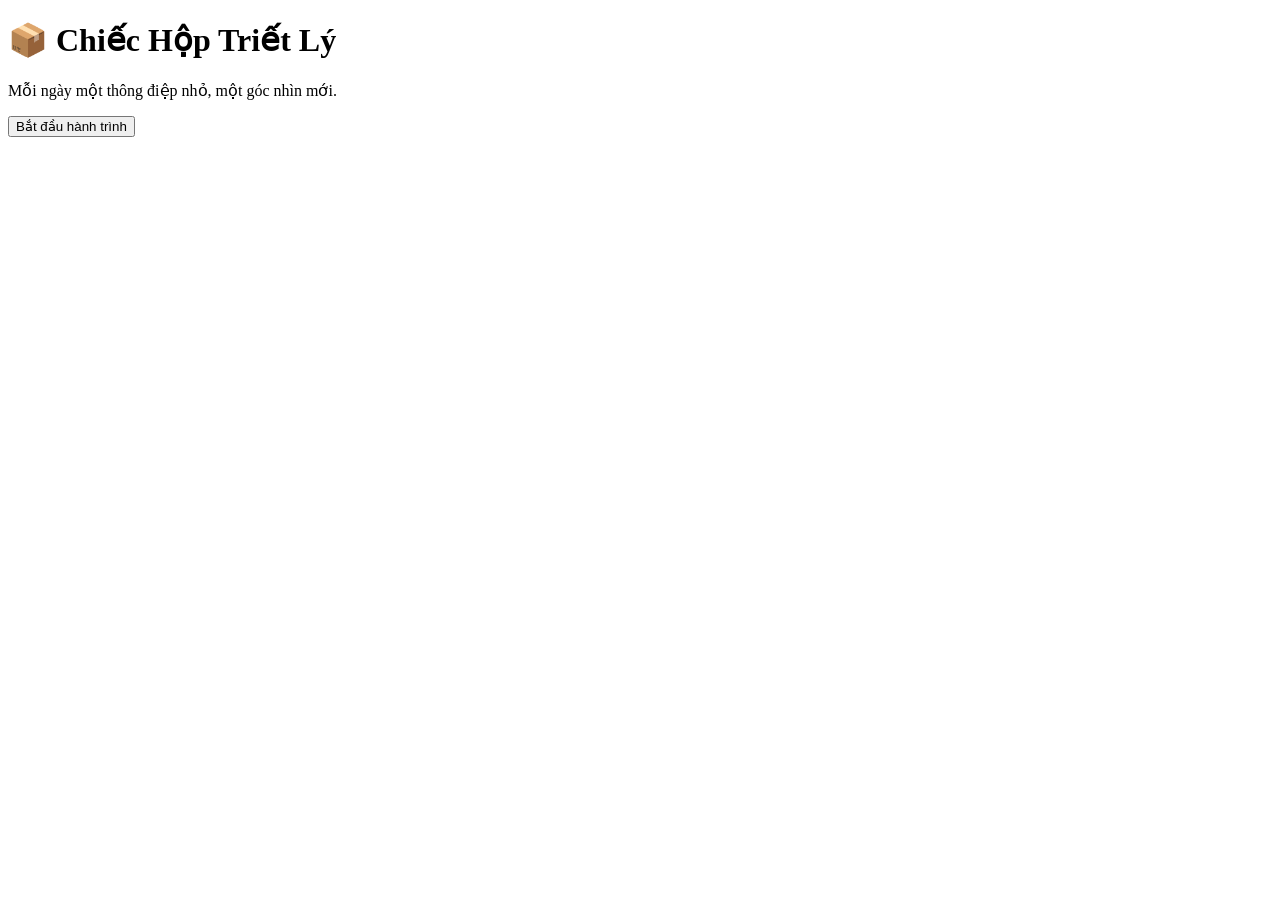
==== index.html @ c17eb685 "Create index.html" ====
<!DOCTYPE html>
<html lang="vi">
<head>
<meta charset="UTF-8">
<meta name="viewport" content="width=device-width, initial-scale=1.0">
<title>Chiếc Hộp Triết Lý</title>
</head>

<body>

<h1>📦 Chiếc Hộp Triết Lý</h1>

<p>
Mỗi ngày một thông điệp nhỏ,
một góc nhìn mới.
</p>

<button>Bắt đầu hành trình</button>

</body>
</html>
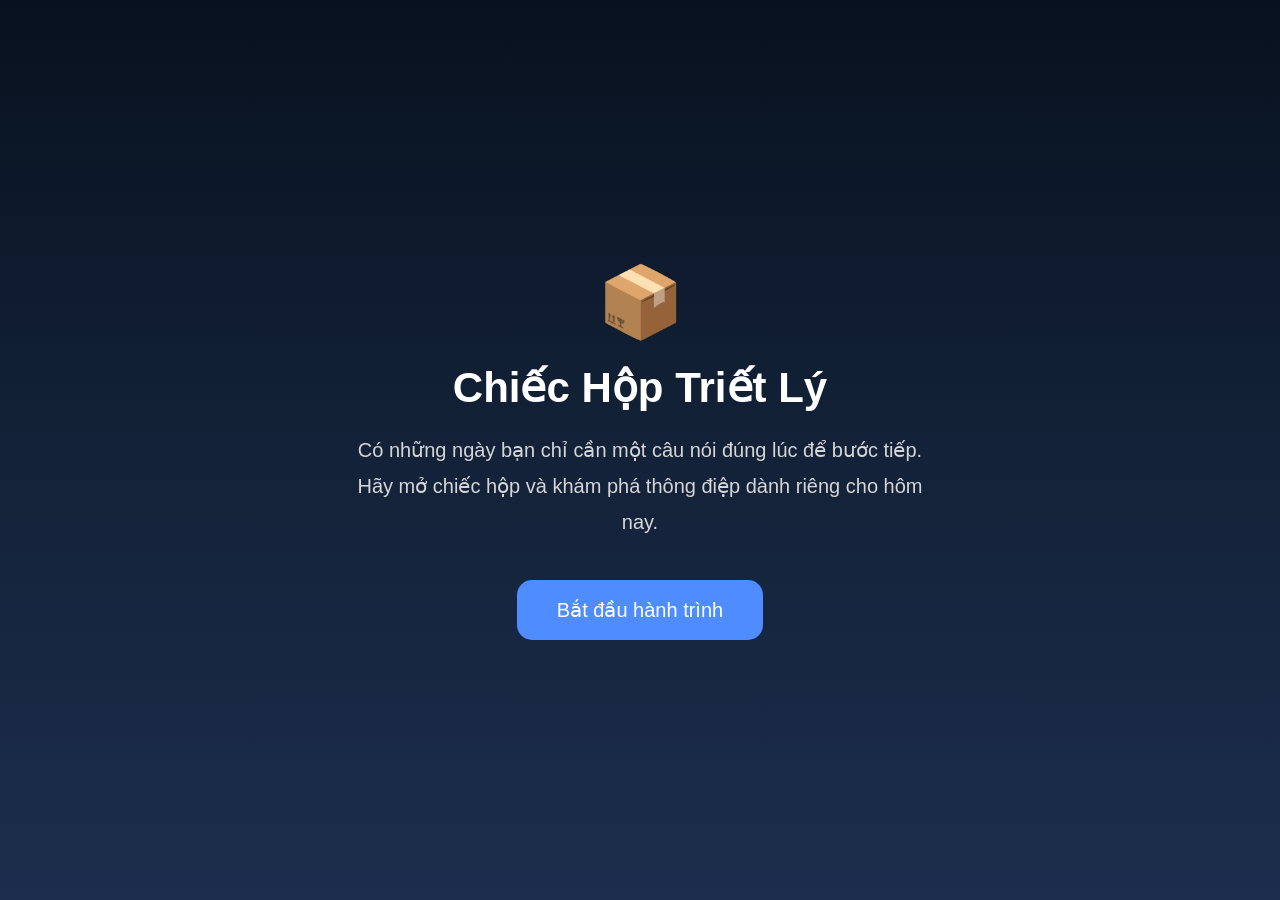
==== commit 667a29fb: "Update index.html" ====
--- a/index.html
+++ b/index.html
@@ -1,21 +1,57 @@
 <!DOCTYPE html>
+
 <html lang="vi">
+
 <head>
+
 <meta charset="UTF-8">
-<meta name="viewport" content="width=device-width, initial-scale=1.0">
+
+<meta name="viewport"
+content="width=device-width, initial-scale=1.0">
+
 <title>Chiếc Hộp Triết Lý</title>
+
+<link rel="stylesheet"
+href="style.css">
+
 </head>
 
 <body>
 
-<h1>📦 Chiếc Hộp Triết Lý</h1>
+<div class="container">
 
-<p>
-Mỗi ngày một thông điệp nhỏ,
-một góc nhìn mới.
+<div class="logo">
+
+📦
+
+</div>
+
+<h1>
+
+Chiếc Hộp Triết Lý
+
+</h1>
+
+<p class="desc">
+
+Có những ngày bạn chỉ cần
+một câu nói đúng lúc
+để bước tiếp.
+
+Hãy mở chiếc hộp
+và khám phá thông điệp
+dành riêng cho hôm nay.
+
 </p>
 
-<button>Bắt đầu hành trình</button>
+<button>
+
+Bắt đầu hành trình
+
+</button>
+
+</div>
 
 </body>
+
 </html>
--- a/style.css
+++ b/style.css
@@ -0,0 +1,82 @@
+*{
+    margin:0;
+    padding:0;
+    box-sizing:border-box;
+}
+
+body{
+    background:linear-gradient(180deg,#08111f,#132238,#1c2d4d);
+    color:white;
+    font-family:Arial,sans-serif;
+    min-height:100vh;
+
+    display:flex;
+    justify-content:center;
+    align-items:center;
+
+    text-align:center;
+
+    padding:20px;
+}
+
+.container{
+
+    max-width:600px;
+
+}
+
+.logo{
+
+    font-size:70px;
+
+    margin-bottom:20px;
+
+}
+
+h1{
+
+    font-size:42px;
+
+    margin-bottom:20px;
+
+}
+
+.desc{
+
+    font-size:20px;
+
+    color:#d6d6d6;
+
+    line-height:1.8;
+
+    margin-bottom:40px;
+
+}
+
+button{
+
+    background:#4f8cff;
+
+    color:white;
+
+    border:none;
+
+    padding:18px 40px;
+
+    border-radius:15px;
+
+    font-size:20px;
+
+    cursor:pointer;
+
+    transition:.3s;
+
+}
+
+button:hover{
+
+    transform:scale(1.05);
+
+    background:#2f73ff;
+
+}
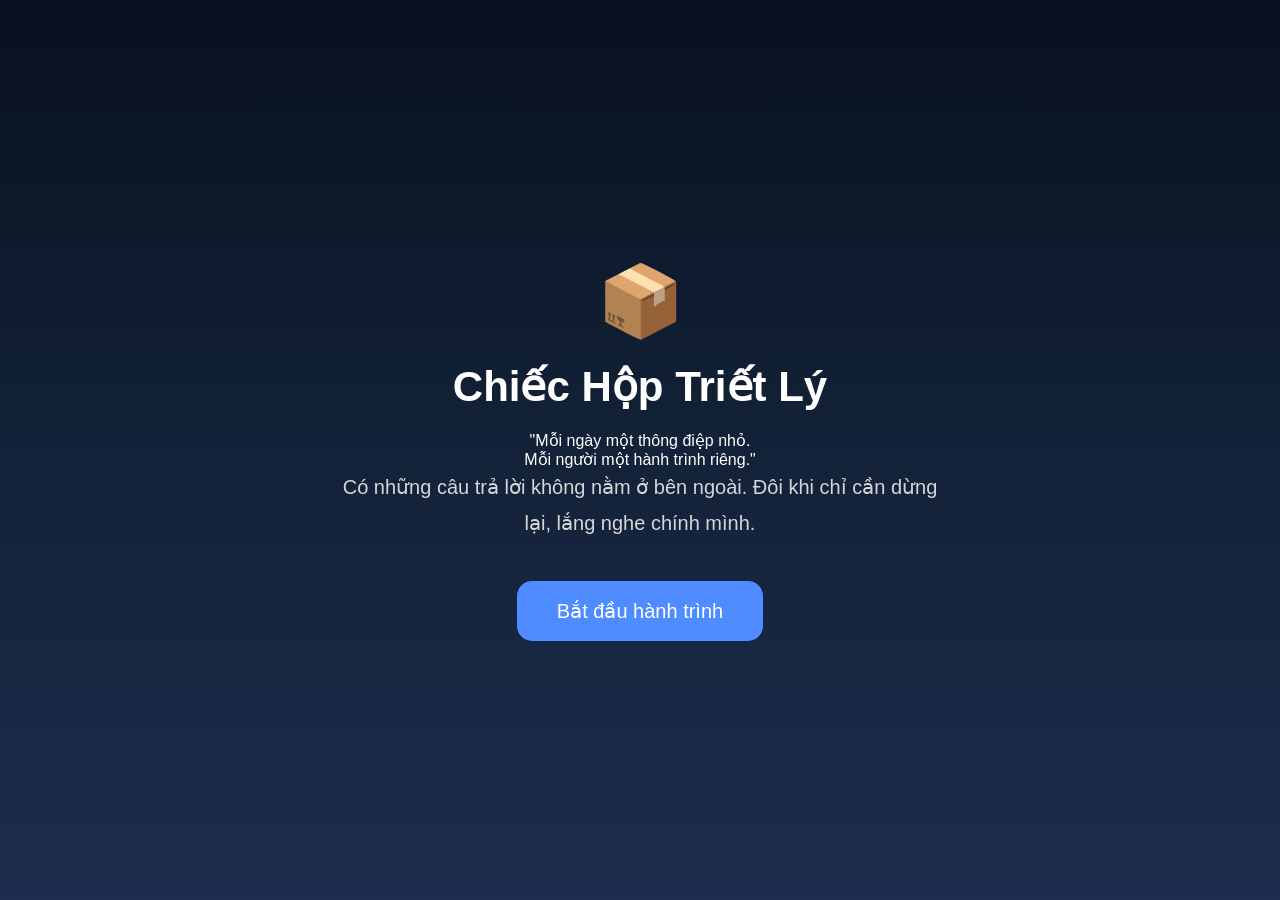
==== commit 1cf31b78: "Update index.html" ====
--- a/index.html
+++ b/index.html
@@ -1,22 +1,25 @@
 <!DOCTYPE html>
-
 <html lang="vi">
 
 <head>
 
 <meta charset="UTF-8">
-
-<meta name="viewport"
-content="width=device-width, initial-scale=1.0">
+<meta name="viewport" content="width=device-width, initial-scale=1.0">
 
 <title>Chiếc Hộp Triết Lý</title>
 
-<link rel="stylesheet"
-href="style.css">
+<link rel="preconnect" href="https://fonts.googleapis.com">
+<link rel="preconnect" href="https://fonts.gstatic.com" crossorigin>
+
+<link href="https://fonts.googleapis.com/css2?family=Poppins:wght@300;400;600;700&display=swap" rel="stylesheet">
+
+<link rel="stylesheet" href="style.css">
 
 </head>
 
 <body>
+
+<div class="stars"></div>
 
 <div class="container">
 
@@ -32,17 +35,24 @@
 
 </h1>
 
+<p class="quote">
+
+"Mỗi ngày một thông điệp nhỏ.<br>
+Mỗi người một hành trình riêng."
+
+</p>
+
 <p class="desc">
 
-Có những ngày bạn chỉ cần
-một câu nói đúng lúc
-để bước tiếp.
+Có những câu trả lời
+không nằm ở bên ngoài.
 
-Hãy mở chiếc hộp
-và khám phá thông điệp
-dành riêng cho hôm nay.
+Đôi khi chỉ cần dừng lại,
+lắng nghe chính mình.
 
 </p>
+
+<a href="pages/survey.html">
 
 <button>
 
@@ -50,7 +60,11 @@
 
 </button>
 
+</a>
+
 </div>
+
+<script src="script.js"></script>
 
 </body>
 
--- a/style.css
+++ b/style.css
@@ -80,3 +80,48 @@
     background:#2f73ff;
 
 }
+.container{
+
+    opacity:0;
+
+    transform:translateY(40px);
+
+    transition:1s;
+
+}
+
+.container.show{
+
+    opacity:1;
+
+    transform:translateY(0);
+
+}
+
+.logo{
+
+    animation:float 3s ease-in-out infinite;
+
+}
+
+@keyframes float{
+
+    0%{
+
+        transform:translateY(0px);
+
+    }
+
+    50%{
+
+        transform:translateY(-10px);
+
+    }
+
+    100%{
+
+        transform:translateY(0px);
+
+    }
+
+}
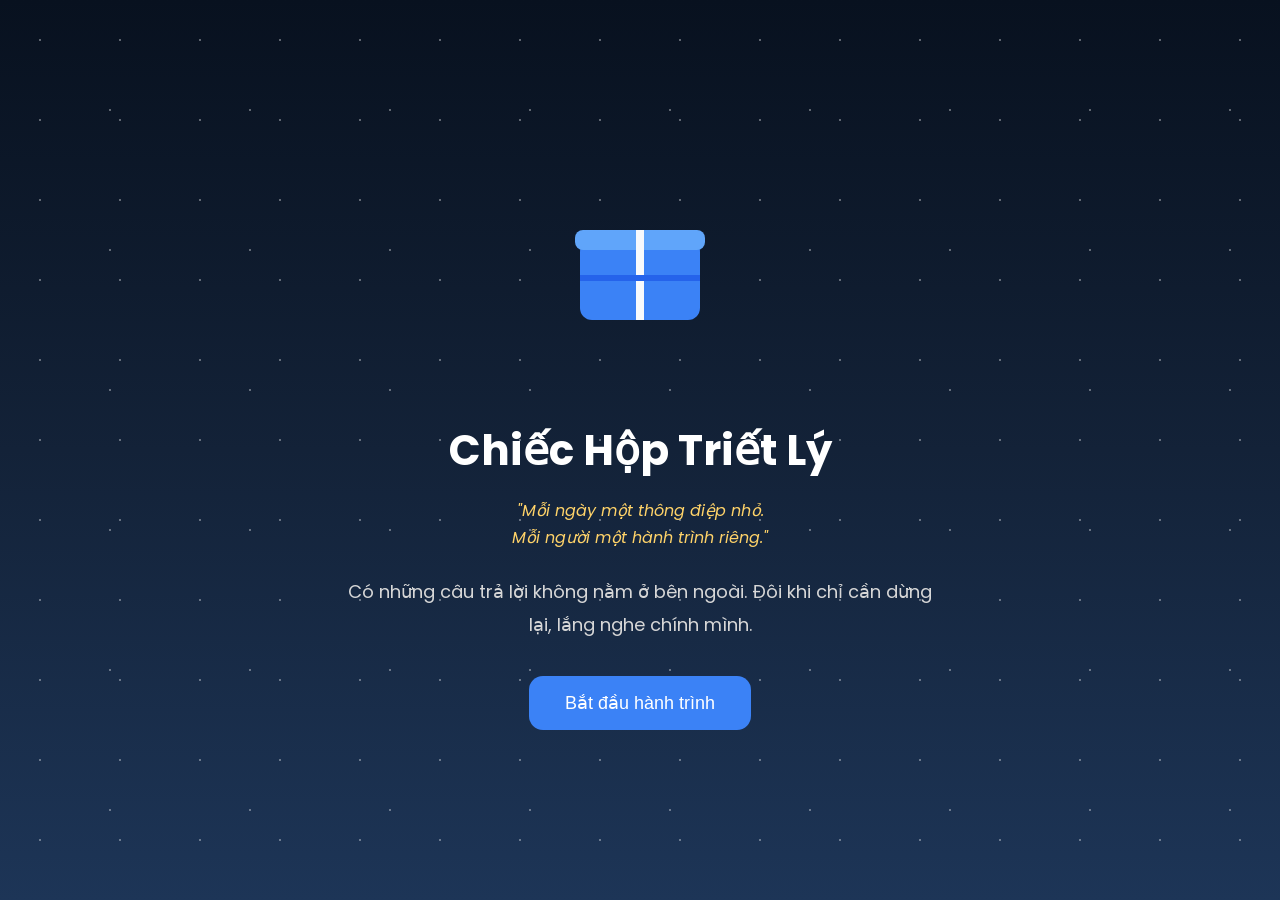
==== commit 21e9a098: "Update index.html" ====
--- a/index.html
+++ b/index.html
@@ -22,12 +22,15 @@
 <div class="stars"></div>
 
 <div class="container">
-
 <div class="logo">
 
-📦
+<img
+src="assets/images/box.svg"
+alt="Chiếc Hộp Triết Lý"
+class="boxLogo">
 
 </div>
+
 
 <h1>
 
--- a/style.css
+++ b/style.css
@@ -1,3 +1,8 @@
+/* =====================================================
+   Chiếc Hộp Triết Lý
+   Version 0.3 - Build 001
+===================================================== */
+
 *{
     margin:0;
     padding:0;
@@ -5,23 +10,83 @@
 }
 
 body{
-    background:linear-gradient(180deg,#08111f,#132238,#1c2d4d);
-    color:white;
-    font-family:Arial,sans-serif;
+    font-family:'Poppins',sans-serif;
+    background:linear-gradient(180deg,#08111f,#132238,#1d3557);
+    color:#fff;
     min-height:100vh;
+    overflow:hidden;
 
     display:flex;
     justify-content:center;
     align-items:center;
 
+    position:relative;
+}
+
+/* ====== Nền sao ====== */
+
+.stars{
+    position:absolute;
+    inset:0;
+
+    background-image:
+    radial-gradient(white 1px,transparent 1px),
+    radial-gradient(white 1px,transparent 1px);
+
+    background-size:80px 80px,140px 140px;
+    background-position:0 0,40px 40px;
+
+    opacity:.35;
+
+    animation:starsMove 25s linear infinite;
+}
+
+@keyframes starsMove{
+
+    from{
+
+        transform:translateY(0);
+
+    }
+
+    to{
+
+        transform:translateY(80px);
+
+    }
+
+}
+
+/* ====== Nội dung ====== */
+
+.container{
+
+    width:90%;
+    max-width:600px;
+
     text-align:center;
 
-    padding:20px;
-}
-
-.container{
-
-    max-width:600px;
+    z-index:2;
+
+    animation:fadeUp 1.2s;
+
+}
+
+@keyframes fadeUp{
+
+    from{
+
+        opacity:0;
+        transform:translateY(40px);
+
+    }
+
+    to{
+
+        opacity:1;
+        transform:translateY(0);
+
+    }
 
 }
 
@@ -31,97 +96,199 @@
 
     margin-bottom:20px;
 
+    animation:float 3s ease-in-out infinite;
+
+}
+
+@keyframes float{
+
+    0%{
+
+        transform:translateY(0);
+
+    }
+
+    50%{
+
+        transform:translateY(-10px);
+
+    }
+
+    100%{
+
+        transform:translateY(0);
+
+    }
+
 }
 
 h1{
 
     font-size:42px;
 
+    margin-bottom:15px;
+
+}
+
+.quote{
+
+    color:#ffd369;
+
+    font-style:italic;
+
+    line-height:1.7;
+
+    margin-bottom:25px;
+
+}
+
+.desc{
+
+    color:#d7d7d7;
+
+    line-height:1.8;
+
+    margin-bottom:35px;
+
+    font-size:18px;
+
+}
+
+button{
+
+    background:#3b82f6;
+
+    color:white;
+
+    border:none;
+
+    padding:16px 36px;
+
+    border-radius:14px;
+
+    font-size:18px;
+
+    cursor:pointer;
+
+    transition:.3s;
+
+}
+
+button:hover{
+
+    background:#2563eb;
+
+    transform:scale(1.05);
+
+}
+/* =====================================
+   Survey
+===================================== */
+
+.step{
+
+    color:#ffd369;
+
     margin-bottom:20px;
 
-}
-
-.desc{
-
-    font-size:20px;
-
-    color:#d6d6d6;
-
-    line-height:1.8;
-
-    margin-bottom:40px;
-
-}
-
-button{
-
-    background:#4f8cff;
+    font-size:18px;
+
+}
+
+.progress{
+
+    width:100%;
+
+    height:10px;
+
+    background:#26334d;
+
+    border-radius:20px;
+
+    overflow:hidden;
+
+    margin-bottom:35px;
+
+}
+
+#progressBar{
+
+    width:0%;
+
+    height:100%;
+
+    background:#3b82f6;
+
+    transition:.5s;
+
+}
+
+#question{
+
+    font-size:28px;
+
+    margin-bottom:30px;
+
+    line-height:1.5;
+
+}
+
+#answers{
+
+    display:flex;
+
+    flex-direction:column;
+
+    gap:15px;
+
+    margin-bottom:35px;
+
+}
+
+.answerBtn{
+
+    padding:18px;
+
+    border:none;
+
+    border-radius:15px;
+
+    background:#1f2f4d;
 
     color:white;
 
+    font-size:18px;
+
+    cursor:pointer;
+
+    transition:.3s;
+
+}
+
+.answerBtn:hover{
+
+    background:#2d4f87;
+
+}
+
+.answerBtn.selected{
+
+    background:#3b82f6;
+
+}
+
+.textAnswer{
+
+    width:100%;
+
+    padding:16px;
+
     border:none;
 
-    padding:18px 40px;
-
-    border-radius:15px;
-
-    font-size:20px;
-
-    cursor:pointer;
-
-    transition:.3s;
-
-}
-
-button:hover{
-
-    transform:scale(1.05);
-
-    background:#2f73ff;
-
-}
-.container{
-
-    opacity:0;
-
-    transform:translateY(40px);
-
-    transition:1s;
-
-}
-
-.container.show{
-
-    opacity:1;
-
-    transform:translateY(0);
-
-}
-
-.logo{
-
-    animation:float 3s ease-in-out infinite;
-
-}
-
-@keyframes float{
-
-    0%{
-
-        transform:translateY(0px);
-
-    }
-
-    50%{
-
-        transform:translateY(-10px);
-
-    }
-
-    100%{
-
-        transform:translateY(0px);
-
-    }
-
-}
+    border-radius:12px;
+
+    font-size:18px;
+
+    outline:none;
+
+}
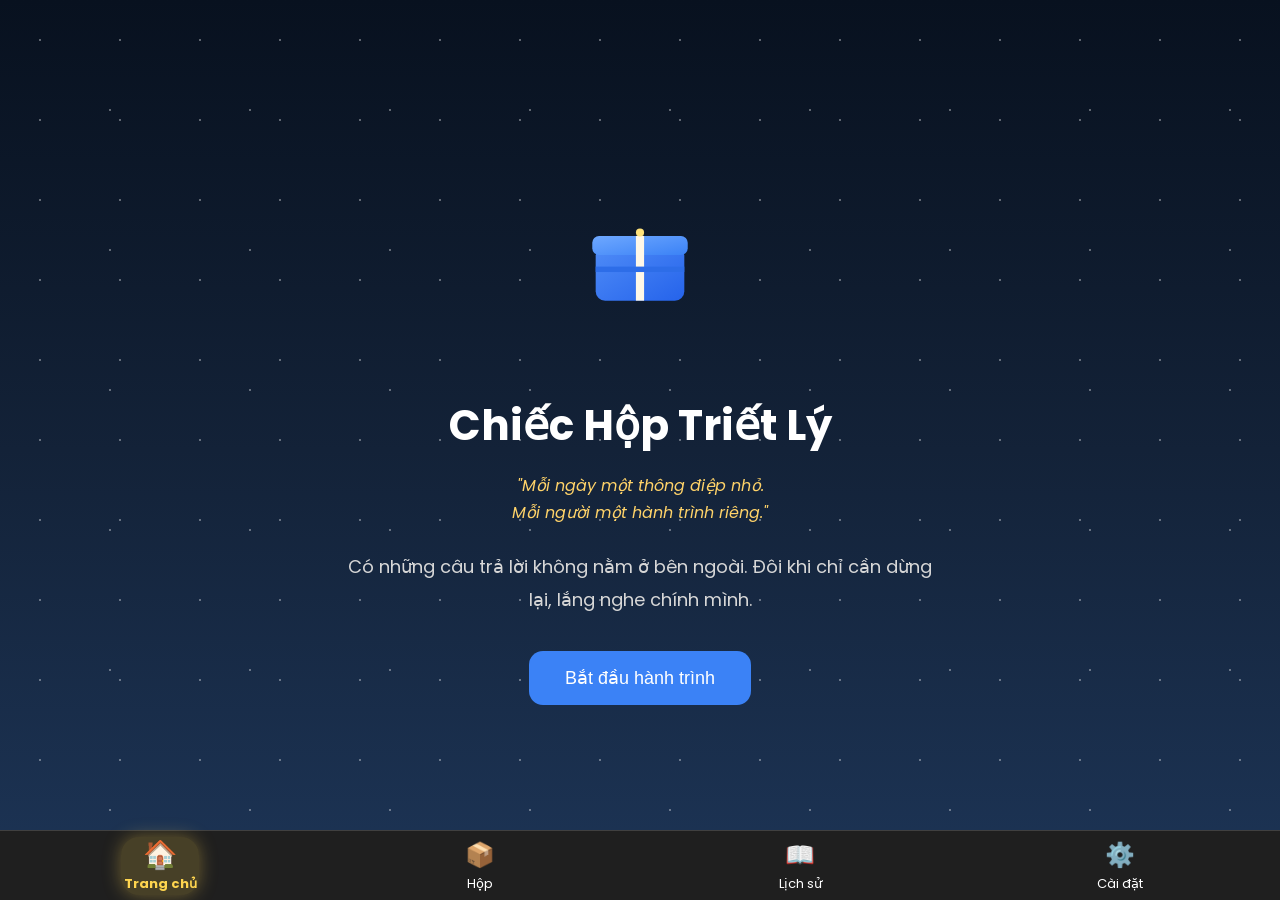
==== commit 85b29aa5: "Update index.html" ====
--- a/index.html
+++ b/index.html
@@ -16,7 +16,29 @@
 <link rel="stylesheet" href="style.css">
 
 </head>
+<div class="bottomNav">
 
+<a href="index.html" class="navItem active">
+<span>🏠</span>
+Trang chủ
+</a>
+
+<a href="pages/choose-box.html" class="navItem">
+<span>📦</span>
+Hộp
+</a>
+
+<a href="pages/history.html" class="navItem">
+<span>📖</span>
+Lịch sử
+</a>
+
+<a href="#" class="navItem">
+<span>⚙️</span>
+Cài đặt
+</a>
+
+</div>
 <body>
 
 <div class="stars"></div>
--- a/style.css
+++ b/style.css
@@ -82,7 +82,73 @@
     }
 
     to{
-
+/* ================================
+   Magic Light
+================================ */
+
+.boxContainer{
+
+    position:relative;
+
+    display:flex;
+
+    justify-content:center;
+
+    align-items:center;
+
+    margin-bottom:30px;
+
+}
+
+.boxContainer::before{
+
+    content:"";
+
+    position:absolute;
+
+    width:140px;
+
+    height:140px;
+
+    background:#60A5FA;
+
+    border-radius:50%;
+
+    filter:blur(45px);
+
+    opacity:.35;
+
+    animation:magicGlow 2.8s ease-in-out infinite;
+
+}
+
+@keyframes magicGlow{
+
+0%{
+
+opacity:.20;
+
+transform:scale(.9);
+
+}
+
+50%{
+
+opacity:.55;
+
+transform:scale(1.15);
+
+}
+
+100%{
+
+opacity:.20;
+
+transform:scale(.9);
+
+}
+
+}
         opacity:1;
         transform:translateY(0);
 
@@ -292,3 +358,414 @@
     outline:none;
 
 }
+@keyframes breathe{
+
+0%{
+transform:scale(1);
+}
+
+50%{
+transform:scale(1.05);
+}
+
+100%{
+transform:scale(1);
+}
+
+}
+
+.boxLogo{
+
+width:150px;
+
+animation:breathe 3s infinite ease-in-out;
+
+transition:.3s;
+
+}
+.boxLogo:hover{
+
+transform:scale(1.08);
+
+filter:drop-shadow(0 0 18px #60A5FA);
+
+}
+#lightEffect{
+
+position:absolute;
+
+width:160px;
+
+height:160px;
+
+background:#60A5FA;
+
+border-radius:50%;
+
+filter:blur(40px);
+
+opacity:0;
+
+transition:.5s;
+
+z-index:-1;
+
+}
+
+#lightEffect.active{
+
+opacity:.6;
+
+}
+#questionNumber{
+    color:#9dd9d9;
+    margin-bottom:15px;
+}
+
+#questionText{
+    font-size:30px;
+    margin-bottom:35px;
+    line-height:1.4;
+}
+#options{
+    display:flex;
+    flex-direction:column;
+    align-items:center;
+    gap:16px;
+    margin-top:30px;
+}
+.optionBtn{
+    width:90%;
+    max-width:320px;
+    padding:18px;
+    font-size:24px;
+    border:none;
+    border-radius:18px;
+    margin:0;
+}
+
+.optionBtn:hover{
+
+    background:#4f8cff;
+
+}
+#suggestText{
+
+font-size:24px;
+
+font-weight:bold;
+
+color:#FFD54F;
+
+margin:25px 0;
+
+text-align:center;
+
+}
+
+.recommend{
+
+border:4px solid gold !important;
+
+box-shadow:0 0 25px gold;
+
+transform:scale(1.05);
+
+transition:.3s;
+
+}
+#scoreBoard{
+
+    width:90%;
+
+    max-width:450px;
+
+    margin:30px auto;
+
+}
+
+.scoreItem{
+
+    display:flex;
+
+    flex-direction:column;
+
+    justify-content:space-between;
+
+    padding:18px;
+
+    border-radius:20px;
+
+    background:#ffffff15;
+
+}
+
+.scoreTitle{
+
+    display:flex;
+
+    justify-content:space-between;
+
+    align-items:center;
+
+    font-size:22px;
+
+    font-weight:bold;
+
+    margin-bottom:12px;
+
+}
+.scoreItem button{
+
+    margin-top:15px;
+
+    width:100%;
+
+}
+.scoreTitle span:first-child{
+
+    white-space:nowrap;
+
+}
+}
+
+.progress{
+
+    width:100%;
+
+    height:12px;
+
+    background:#ffffff22;
+
+    border-radius:20px;
+
+    overflow:hidden;
+
+}
+.progressFill{
+
+    width:0%;
+
+    height:100%;
+
+    border-radius:20px;
+
+    transition:width 1s ease;
+
+}
+
+#philosophyBar{
+
+    background:#4A90E2;
+
+}
+
+#loveBar{
+
+    background:#FF5A8A;
+
+}
+
+#motivationBar{
+
+    background:#FF9800;
+
+}
+
+#peaceBar{
+
+    background:#4CAF50;
+
+}
+  .recommendCard{
+
+    transform:scale(1.03);
+
+    box-shadow:0 0 25px rgba(255,215,0,.35);
+
+    transition:.35s;
+
+  }  
+.recommendBar{
+
+    box-shadow:
+        0 0 8px currentColor,
+        0 0 16px currentColor;
+
+    animation: glow 1.5s infinite alternate;
+
+}
+@keyframes glow{
+
+    from{
+
+        filter:brightness(1);
+
+    }
+
+    to{
+
+        filter:brightness(1.4);
+
+    }
+
+}
+.historyCard{
+
+    background:#ffffff15;
+
+    padding:16px;
+
+    margin:16px 0;
+
+    border-radius:16px;
+
+    color:white;
+
+}
+
+.historyCard h3{
+
+    color:#FFD54F;
+
+    margin-bottom:10px;
+
+}
+.scoreGrid{
+
+    display:grid;
+
+    grid-template-columns:1fr 1fr;
+
+    gap:18px;
+
+    margin-top:25px;
+
+}
+.bottomNav{
+
+    position:fixed;
+
+    bottom:0;
+
+    left:0;
+
+    width:100%;
+
+    height:70px;
+
+    background:#1f1f1f;
+
+    display:flex;
+
+    justify-content:space-around;
+
+    align-items:center;
+
+    border-top:1px solid rgba(255,255,255,.15);
+
+    z-index:999;
+
+}
+
+.navItem{
+
+    display:flex;
+
+    flex-direction:column;
+
+    align-items:center;
+
+    justify-content:center;
+
+    text-decoration:none;
+
+    color:white;
+
+    font-size:14px;
+
+    transition:.3s;
+
+}
+
+.navItem span{
+
+    font-size:26px;
+
+}
+
+.navItem:hover{
+
+    transform:translateY(-3px);
+
+}
+.navItem{
+
+    display:flex;
+
+    flex-direction:column;
+
+    align-items:center;
+
+    justify-content:center;
+
+    text-decoration:none;
+
+    color:white;
+
+    font-size:13px;
+
+    width:78px;
+
+    height:58px;
+
+    border-radius:18px;
+
+    transition:.3s;
+
+}
+
+.navItem span{
+
+    font-size:24px;
+
+    margin-bottom:2px;
+
+}
+
+.navItem.active{
+
+    background:rgba(255,213,79,.18);
+
+    color:#FFD54F;
+
+    box-shadow:0 0 18px rgba(255,213,79,.35);
+
+}
+
+.navItem.active span{
+
+    transform:scale(1.15);
+
+}
+
+.navItem.active span{
+
+    transform:scale(1.15);
+
+}
+.navItem:active{
+
+    transform:scale(.95);
+
+}
+.navItem:active{
+
+    transform:scale(.95);
+
+}
+.navItem.active{
+
+    font-weight:bold;
+
+}
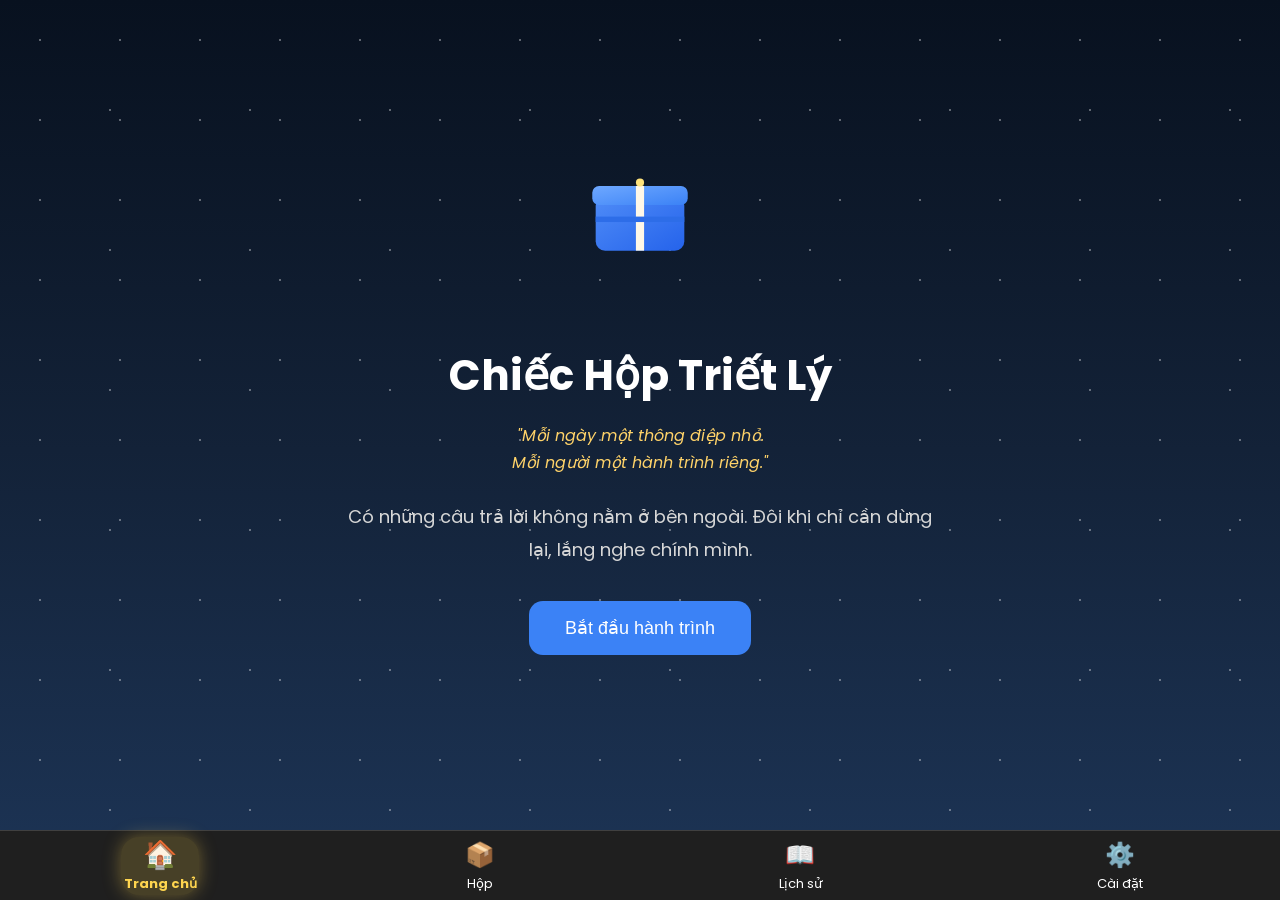
==== commit 9d5e89e6: "Update index.html" ====
--- a/index.html
+++ b/index.html
@@ -16,29 +16,7 @@
 <link rel="stylesheet" href="style.css">
 
 </head>
-<div class="bottomNav">
 
-<a href="index.html" class="navItem active">
-<span>🏠</span>
-Trang chủ
-</a>
-
-<a href="pages/choose-box.html" class="navItem">
-<span>📦</span>
-Hộp
-</a>
-
-<a href="pages/history.html" class="navItem">
-<span>📖</span>
-Lịch sử
-</a>
-
-<a href="#" class="navItem">
-<span>⚙️</span>
-Cài đặt
-</a>
-
-</div>
 <body>
 
 <div class="stars"></div>
@@ -90,7 +68,7 @@
 </div>
 
 <script src="script.js"></script>
-
+<script src="js/navigation.js"></script>
 </body>
 
 </html>
--- a/style.css
+++ b/style.css
@@ -69,7 +69,7 @@
     z-index:2;
 
     animation:fadeUp 1.2s;
-
+   padding-bottom:100px;
 }
 
 @keyframes fadeUp{
@@ -621,7 +621,12 @@
     border-radius:16px;
 
     color:white;
-
+   
+display:flex;
+flex-direction:column;
+justify-content:space-between;
+min-height:180px;
+cursor:pointer;
 }
 
 .historyCard h3{
@@ -769,3 +774,232 @@
     font-weight:bold;
 
 }
+/* ===== Build 018.2 ===== */
+
+#historyList{
+    display:grid;
+    grid-template-columns:repeat(2,1fr);
+    gap:16px;
+    margin-top:20px;
+    margin-bottom:90px;
+}
+
+.historyCard{
+    background:#273246;
+    border-radius:20px;
+    padding:16px;
+    text-align:center;
+    box-shadow:0 8px 20px rgba(0,0,0,.25);
+    transition:.25s;
+}
+
+.historyCard:active{
+    transform:scale(.97);
+   .historyCard:hover{
+    transform:translateY(-4px);
+    box-shadow:0 12px 24px rgba(0,0,0,.35);
+   }
+}
+
+.historyDate{
+    color:#ffd95c;
+    font-size:18px;
+    font-weight:bold;
+    margin-bottom:10px;
+}
+
+.historyType{
+    font-size:28px;
+    margin-bottom:10px;
+}
+
+.historyMessage{
+    font-size:15px;
+    color:#fff;
+    line-height:1.5;
+
+    display:-webkit-box;
+    -webkit-line-clamp:3;
+    -webkit-box-orient:vertical;
+    overflow:hidden;
+}
+/* ===== Build 019.2 ===== */
+
+.historyCard{
+    opacity:0;
+    transform:translateY(30px);
+    transition:all .45s ease;
+}
+
+.historyCard.show{
+    opacity:1;
+    transform:translateY(0);
+}
+
+@keyframes historyFade{
+
+    from{
+        opacity:0;
+        transform:translateY(30px);
+    }
+
+    to{
+        opacity:1;
+        transform:translateY(0);
+    }
+
+}
+.deleteBtn{
+
+background:#ff5252;
+
+color:white;
+
+padding:16px 28px;
+
+border:none;
+
+border-radius:14px;
+
+font-size:18px;
+
+cursor:pointer;
+
+transition:.3s;
+
+}
+
+.deleteBtn:hover{
+
+background:#ff3030;
+
+}
+.popup{
+
+position:fixed;
+
+left:0;
+
+top:0;
+
+width:100%;
+
+height:100%;
+
+background:rgba(0,0,0,.6);
+
+display:none;
+
+justify-content:center;
+
+align-items:center;
+
+z-index:9999;
+
+}
+
+.popup.show{
+
+display:flex;
+
+animation:fadeIn .25s;
+
+}
+
+.popupBox{
+
+width:85%;
+
+max-width:360px;
+
+background:#273246;
+
+border-radius:20px;
+
+padding:24px;
+
+text-align:center;
+
+color:white;
+
+box-shadow:0 15px 40px rgba(0,0,0,.35);
+
+animation:popupUp .25s;
+
+}
+
+.popupBox h2{
+
+margin-bottom:12px;
+
+color:#FFD54F;
+
+}
+
+.popupBox p{
+
+line-height:1.6;
+
+margin-bottom:20px;
+
+}
+
+.popupButtons{
+
+display:flex;
+
+gap:12px;
+
+}
+
+.popupButtons button{
+
+flex:1;
+
+padding:14px;
+
+border:none;
+
+border-radius:12px;
+
+font-size:16px;
+
+cursor:pointer;
+
+}
+
+.popupButtons button:first-child{
+
+background:#ff5252;
+
+color:white;
+
+}
+
+.popupButtons button:last-child{
+
+background:#4f8cff;
+
+color:white;
+
+}
+
+@keyframes popupUp{
+
+from{
+
+transform:translateY(30px) scale(.9);
+
+opacity:0;
+
+}
+
+to{
+
+transform:translateY(0) scale(1);
+
+opacity:1;
+
+}
+
+}
